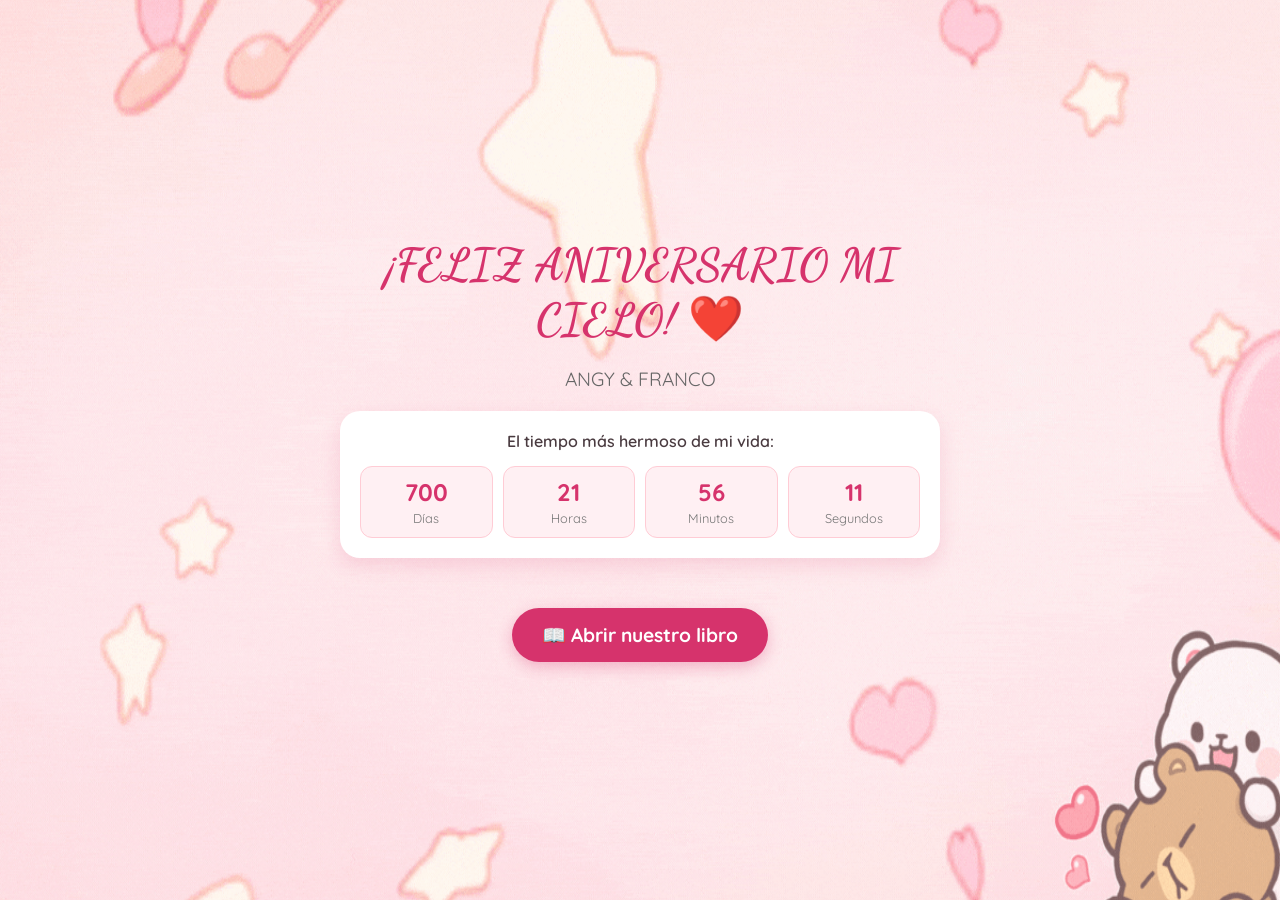
==== index.html @ 66c491a3 "Update index.html" ====
<!DOCTYPE html>
<html lang="es">
<head>
    <meta charset="UTF-8">
    <meta name="viewport" content="width=device-width, initial-scale=1.0">
    <title>Nuestro Aniversario - ANGY & FRANCO</title>
    <link rel="stylesheet" href="style.css">
    <!-- Tipografía romántica -->
    <link href="https://fonts.googleapis.com/css2?family=Dancing+Script:wght@700&family=Quicksand:wght@400;600&display=swap" rel="stylesheet">
    <style>
        body {
            font-family: 'Quicksand', sans-serif;
            background-image: url('fondo.jpg');
            background-size: 120% 120%;
            background-position: center;
            background-attachment: fixed;
            color: #4a3b40;
            margin: 0;
            padding: 0;
            text-align: center;
            animation: movimientoFondo 20s ease-in-out infinite alternate;
        }

        @keyframes movimientoFondo {
            0% { background-position: 0% 50%; }
            50% { background-position: 100% 50%; }
            100% { background-position: 0% 50%; }
        }
        .container {
            max-width: 600px;
            margin: 0 auto;
            padding: 20px;
        }
        h1, h2 {
            font-family: 'Dancing Script', cursive;
            color: #d6336c;
        }
        h1 { font-size: 2.8rem; margin-bottom: 5px; }
        h2 { font-size: 2.3rem; }
        
        /* Sección del Contador */
        .contador-box {
            background: white;
            border-radius: 20px;
            padding: 20px;
            box-shadow: 0 8px 20px rgba(214, 51, 108, 0.15);
            margin: 20px 0;
        }
        .grid-conteo {
            display: grid;
            grid-template-columns: repeat(4, 1fr);
            gap: 10px;
            margin-top: 15px;
        }
        .tiempo-unidad {
            background: #fff0f3;
            padding: 10px;
            border-radius: 12px;
            border: 1px solid #ffccd5;
        }
        .numero {
            font-size: 1.5rem;
            font-weight: bold;
            color: #d6336c;
            display: block;
        }
        .etiqueta { font-size: 0.8rem; color: #777; }

        /* Botón Mágico */
        .btn-abrir {
            background: #d6336c;
            color: white;
            border: none;
            padding: 15px 30px;
            font-size: 1.2rem;
            border-radius: 50px;
            cursor: pointer;
            box-shadow: 0 5px 15px rgba(214, 51, 108, 0.3);
            transition: 0.3s;
            margin: 30px 0;
            font-family: 'Quicksand', sans-serif;
            font-weight: bold;
        }
        .btn-abrir:hover {
            background: #c2255c;
            transform: scale(1.05);
        }

        /* El Libro de Recuerdos (Oculto al inicio) */
        #libro-recuerdos {
            display: none;
            margin-top: 20px;
            animation: fadeIn 1s ease-in-out forwards;
        }
        
        /* Páginas del Libro / Tarjetas */
        .pagina-libro {
            background: white;
            border-radius: 15px;
            padding: 25px;
            margin-bottom: 30px;
            box-shadow: 0 10px 25px rgba(0,0,0,0.05);
            border-left: 5px solid #d6336c;
            text-align: left;
            position: relative;
        }
        .carta-amor {
            font-size: 1.1rem;
            line-height: 1.6;
            white-space: pre-line;
        }

        /* Estilo Fotos Polaroid */
        .polaroid {
            background: white;
            padding: 15px 15px 25px 15px;
            box-shadow: 0 8px 16px rgba(0,0,0,0.15);
            transform: rotate(-2deg);
            max-width: 85%;
            margin: 20px auto;
            text-align: center;
            border: 1px solid #eee;
        }
        .polaroid:nth-child(even) {
            transform: rotate(3deg);
        }
        .polaroid img {
            width: 100%;
            height: auto;
            border-radius: 4px;
        }
        .polaroid-txt {
            font-family: 'Dancing Script', cursive;
            font-size: 1.5rem;
            margin-top: 15px;
            color: #4a3b40;
        }

        .decoracion-corazon {
            font-size: 1.5rem;
            position: absolute;
            right: 15px;
            top: 15px;
            opacity: 0.3;
        }

        @keyframes fadeIn {
            from { opacity: 0; transform: translateY(20px); }
            to { opacity: 1; transform: translateY(0); }
        }
    </style>
</head>
<body>

    <div class="container">
        <h1>¡FELIZ ANIVERSARIO MI CIELO! ❤️</h1>
        <p style="font-size: 1.2rem; color: #666;">ANGY & FRANCO</p>

        <!-- Bloque del Contador -->
        <div class="contador-box">
            <span style="font-weight: 600;">El tiempo más hermoso de mi vida:</span>
            <div class="grid-conteo">
                <div class="tiempo-unidad"><span class="numero" id="dias">00</span><span class="etiqueta">Días</span></div>
                <div class="tiempo-unidad"><span class="numero" id="horas">00</span><span class="etiqueta">Horas</span></div>
                <div class="tiempo-unidad"><span class="numero" id="minutos">00</span><span class="etiqueta">Minutos</span></div>
                <div class="tiempo-unidad"><span class="numero" id="segundos">00</span><span class="etiqueta">Segundos</span></div>
            </div>
        </div>

        <!-- Botón para interactuar -->
        <button class="btn-abrir" id="btnPrincipal" onclick="abrirElLibro()">📖 Abrir nuestro libro </button>

        <!-- SECCIÓN DEL LIBRO -->
        <div id="libro-recuerdos">
            
            <!-- HOJA 1: La Carta -->
            <div class="pagina-libro">
                <div class="decoracion-corazon">💖</div>
                <h2>Nuestra Historia... ✨</h2>
                <div class="carta-amor">
                    Mi Princesa, mi vida, mi todo... 💖
                    
                    Hoy cumplimos un año y seis meses juntos, y ver este contador correr me hace darme cuenta de que cada segundo y momento a tu lado y ha sido el regalo más hermoso de mi vida. Me acuerdo perfectamente del día que empezamos a salir, cuando fuimos a nuestra primera cita y me enamore por completo de tu mirada, de esos ojitos tan preciosos.
                    Desde ese instante, tu sonrisa se convirtió en mi lugar favorito en el mundo.
                    
                    Muchas gracias por ser mi apoyo, mi compañera en todo, por dejarme estar en tu vida, por tus abrazos tan calidos que me llenan de amor y por hacerme el hombre más feliz del mundo y de cualquier otro. Sé que a veces las cosas del día a día nos cansan, pero ver tu carita al final del día hace que todo valga la pena siendo mi motivo de todos los dias.
                    
                    Este contador es un detalle del tiempo físico, pero lo que nosotros hemos construido no se puede medir en números. Te amo con todo mi corazoncito, hoy, mañana y siempre.
                    ¡FELIZ ANIVERZARIO MI AMOR! 🌹✨
                </div>
            </div>

            <!-- HOJA 2: Galería Estilo Polaroid (16 Fotos y 1 Video al Final) -->
            <div class="pagina-libro">
                <div class="decoracion-corazon">📸</div>
                <h2>Momentos Favoritos... 💕</h2>
                <p style="text-align: center; color: #666;">Cada momento a tu lado es mi favorito</p>

                <div class="polaroid">
                    <img src="foto1.jpg" alt="Momento 1">
                    <div class="polaroid-txt">Momento especial 1 ✨</div>
                </div>

                <div class="polaroid">
                    <img src="foto2.jpg" alt="Momento 2">
                    <div class="polaroid-txt">Momento especial 2 ✨</div>
                </div>

                <div class="polaroid">
                    <img src="foto3.jpg" alt="Momento 3">
                    <div class="polaroid-txt">Momento especial 3 ✨</div>
                </div>

                <div class="polaroid">
                    <img src="foto4.jpg" alt="Momento 4">
                    <div class="polaroid-txt">Momento especial 4 ✨</div>
                </div>

                <div class="polaroid">
                    <img src="foto5.jpg" alt="Momento 5">
                    <div class="polaroid-txt">Momento especial 5 ✨</div>
                </div>

                <div class="polaroid">
                    <img src="foto6.jpg" alt="Momento 6">
                    <div class="polaroid-txt">Momento especial 6 ✨</div>
                </div>

                <div class="polaroid">
                    <img src="foto7.jpg" alt="Momento 7">
                    <div class="polaroid-txt">Momento especial 7 ✨</div>
                </div>

                <div class="polaroid">
                    <img src="foto8.jpg" alt="Momento 8">
                    <div class="polaroid-txt">Momento especial 8 ✨</div>
                </div>

                <div class="polaroid">
                    <img src="foto9.jpg" alt="Momento 9">
                    <div class="polaroid-txt">Momento especial 9 ✨</div>
                </div>

                <div class="polaroid">
                    <img src="foto10.jpg" alt="Momento 10">
                    <div class="polaroid-txt">Momento especial 10 ✨</div>
                </div>

                <div class="polaroid">
                    <img src="foto11.jpg" alt="Momento 11">
                    <div class="polaroid-txt">Momento especial 11 ✨</div>
                </div>

                <div class="polaroid">
                    <img src="foto12.jpg" alt="Momento 12">
                    <div class="polaroid-txt">Momento especial 12 ✨</div>
                </div>

                <div class="polaroid">
                    <img src="foto13.jpg" alt="Momento 13">
                    <div class="polaroid-txt">Momento especial 13 ✨</div>
                </div>

                <div class="polaroid">
                    <img src="foto14.jpg" alt="Momento 14">
                    <div class="polaroid-txt">Momento especial 14 ✨</div>
                </div>

                <div class="polaroid">
                    <img src="foto15.jpg" alt="Momento 15">
                    <div class="polaroid-txt">Momento especial 15 ✨</div>
                </div>

                <div class="polaroid">
                    <img src="foto16.jpg" alt="Momento 16">
                    <div class="polaroid-txt">Momento especial 16 ✨</div>
                </div>

                <!-- EL VIDEO POLAROID AL FINAL -->
                <div class="polaroid">
                    <video src="./video1.mp4" autoplay loop muted playsinline style="width: 100%; height: auto; display: block; border-radius: 4px;"></video>
                    <div class="polaroid-txt">Nuestra historia continúa... 👩‍❤️‍👨❤️</div>
                </div>
            </div>

            <!-- HOJA 3: Mensaje Final -->
            <div class="pagina-libro" style="text-align: center;">
                <div class="decoracion-corazon">💝</div>
                <h2>¡Por muchos meses más! ✨</h2>
                <p style="font-size: 1.1rem;">Este libro apenas se está escribiendo... y quiero que tenga miles de páginas más contigo. ¿Seguimos sumando momentos juntos? 🥰</p>
                <p style="font-size: 2rem;">💍✨🐾</p>
            </div>

        </div>
    </div>

    <!-- Script del funcionamiento -->
    <script>
        function abrirElLibro() {
            var libro = document.getElementById("libro-recuerdos");
            var boton = document.getElementById("btnPrincipal");
            
            if (libro.style.display === "block") {
                libro.style.display = "none";
                boton.innerHTML = "📖 Abrir nuestro libro de recuerdos";
            } else {
                libro.style.display = "block";
                boton.innerHTML = "📕 Cerrar libro de recuerdos";
                setTimeout(() => {
                    libro.scrollIntoView({ behavior: 'smooth' });
                }, 100);
            }
        }

        // --- CONTADOR EN TIEMPO REAL ---
        // Fecha de inicio: 4 de enero de 2025
        const fechaInicio = new Date('January 4, 2025 00:00:00').getTime();

        function actualizarContador() {
            const ahora = new Date().getTime();
            const diferencia = ahora - fechaInicio;

            const dias = Math.floor(diferencia / (1000 * 60 * 60 * 24));
            const horas = Math.floor((diferencia % (1000 * 60 * 60 * 24)) / (1000 * 60 * 60));
            const minutos = Math.floor((diferencia % (1000 * 60 * 60)) / (1000 * 60));
            const segundos = Math.floor((diferencia % (1000 * 60)) / 1000);

            document.getElementById("dias").innerText = dias < 10 ? "0" + dias : dias;
            document.getElementById("horas").innerText = horas < 10 ? "0" + horas : horas;
            document.getElementById("minutos").innerText = minutes = minutos < 10 ? "0" + minutos : minutos;
            document.getElementById("segundos").innerText = segundos < 10 ? "0" + segundos : segundos;
        }

        setInterval(actualizarContador, 1000);
        actualizarContador();
    </script>
</body>
</html>
---- style.css ----
/* Configuración para celulares */
body {
    margin: 0;
    padding: 0;
    background: linear-gradient(135deg, #ffe5ec 0%, #ffb3c6 100%);
    font-family: -apple-system, BlinkMacSystemFont, "Segoe UI", Roboto, Helvetica, Arial, sans-serif;
    color: #4a4a4a;
    display: flex;
    justify-content: center;
    align-items: center;
    min-height: 100vh;
    text-align: center;
}

.contenedor {
    background: rgba(255, 255, 255, 0.9);
    padding: 30px 20px;
    border-radius: 20px;
    box-shadow: 0 10px 25px rgba(0, 0, 0, 0.1);
    width: 85%;
    max-width: 350px;
}

h1 {
    color: #ff477e;
    margin-bottom: 5px;
    font-size: 2rem;
}

.subtitulo {
    font-style: italic;
    color: #ff7096;
    margin-top: 0;
}

.foto-perfil {
    width: 150px;
    height: 150px;
    border-radius: 50%;
    border: 4px solid #ff85a1;
    object-fit: cover;
    margin: 15px 0;
}

.tarjeta-contador {
    background: #fff0f3;
    padding: 15px;
    border-radius: 15px;
    margin: 20px 0;
    border: 1px solid #ffb3c6;
}

#contador {
    font-size: 1.1rem;
    font-weight: bold;
    color: #ff477e;
    line-height: 1.5;
}

.dedicatoria {
    font-size: 1rem;
    line-height: 1.4;
    color: #5c5c5c;
}

#boton-sorpresa {
    background-color: #ff477e;
    color: white;
    border: none;
    padding: 12px 25px;
    font-size: 1rem;
    border-radius: 25px;
    cursor: pointer;
    box-shadow: 0 5px 15px rgba(255, 71, 126, 0.4);
    transition: transform 0.2s;
}

#boton-sorpresa:active {
    transform: scale(0.95);
}

.oculto {
    display: none;
    margin-top: 20px;
    font-weight: bold;
    color: #ff1493;
    animation: aparecer 0.5s ease-in forwards;
}

@keyframes aparecer {
    from { opacity: 0; transform: translateY(10px); }
    to { opacity: 1; transform: translateY(0); }
}
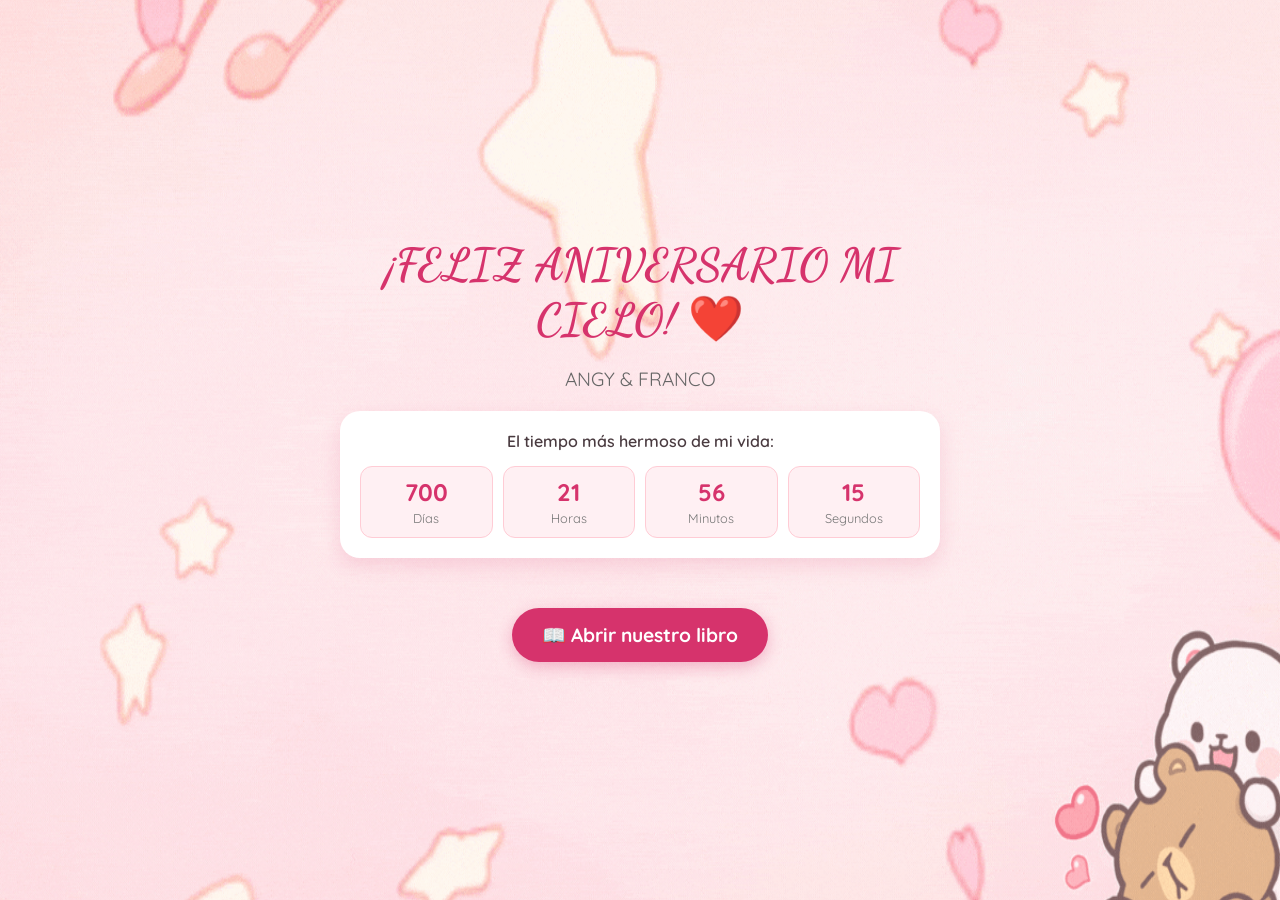
==== commit 6f10b8b7: "Update index.html" ====
--- a/index.html
+++ b/index.html
@@ -198,91 +198,100 @@
 
                 <div class="polaroid">
                     <img src="foto1.jpg" alt="Momento 1">
-                    <div class="polaroid-txt">Momento especial 1 ✨</div>
+                    <div class="polaroid-txt">Frase de la foto 1... ✨</div>
                 </div>
 
                 <div class="polaroid">
                     <img src="foto2.jpg" alt="Momento 2">
-                    <div class="polaroid-txt">Momento especial 2 ✨</div>
+                    <div class="polaroid-txt">Frase de la foto 2... ✨</div>
                 </div>
 
                 <div class="polaroid">
                     <img src="foto3.jpg" alt="Momento 3">
-                    <div class="polaroid-txt">Momento especial 3 ✨</div>
+                    <div class="polaroid-txt">Frase de la foto 3... ✨</div>
                 </div>
 
                 <div class="polaroid">
                     <img src="foto4.jpg" alt="Momento 4">
-                    <div class="polaroid-txt">Momento especial 4 ✨</div>
+                    <div class="polaroid-txt">Frase de la foto 4... ✨</div>
                 </div>
 
                 <div class="polaroid">
                     <img src="foto5.jpg" alt="Momento 5">
-                    <div class="polaroid-txt">Momento especial 5 ✨</div>
+                    <div class="polaroid-txt">Frase de la foto 5... ✨</div>
                 </div>
 
                 <div class="polaroid">
                     <img src="foto6.jpg" alt="Momento 6">
-                    <div class="polaroid-txt">Momento especial 6 ✨</div>
+                    <div class="polaroid-txt">Frase de la foto 6... ✨</div>
                 </div>
 
                 <div class="polaroid">
                     <img src="foto7.jpg" alt="Momento 7">
-                    <div class="polaroid-txt">Momento especial 7 ✨</div>
+                    <div class="polaroid-txt">Frase de la foto 7... ✨</div>
                 </div>
 
                 <div class="polaroid">
                     <img src="foto8.jpg" alt="Momento 8">
-                    <div class="polaroid-txt">Momento especial 8 ✨</div>
+                    <div class="polaroid-txt">Frase de la foto 8... ✨</div>
                 </div>
 
                 <div class="polaroid">
                     <img src="foto9.jpg" alt="Momento 9">
-                    <div class="polaroid-txt">Momento especial 9 ✨</div>
+                    <div class="polaroid-txt">Frase de la foto 9... ✨</div>
                 </div>
 
                 <div class="polaroid">
                     <img src="foto10.jpg" alt="Momento 10">
-                    <div class="polaroid-txt">Momento especial 10 ✨</div>
+                    <div class="polaroid-txt">Frase de la foto 10... ✨</div>
                 </div>
 
                 <div class="polaroid">
                     <img src="foto11.jpg" alt="Momento 11">
-                    <div class="polaroid-txt">Momento especial 11 ✨</div>
+                    <div class="polaroid-txt">Frase de la foto 11... ✨</div>
                 </div>
 
                 <div class="polaroid">
                     <img src="foto12.jpg" alt="Momento 12">
-                    <div class="polaroid-txt">Momento especial 12 ✨</div>
+                    <div class="polaroid-txt">Frase de la foto 12... ✨</div>
                 </div>
 
                 <div class="polaroid">
                     <img src="foto13.jpg" alt="Momento 13">
-                    <div class="polaroid-txt">Momento especial 13 ✨</div>
+                    <div class="polaroid-txt">Frase de la foto 13... ✨</div>
                 </div>
 
                 <div class="polaroid">
                     <img src="foto14.jpg" alt="Momento 14">
-                    <div class="polaroid-txt">Momento especial 14 ✨</div>
+                    <div class="polaroid-txt">Frase de la foto 14... ✨</div>
                 </div>
 
                 <div class="polaroid">
                     <img src="foto15.jpg" alt="Momento 15">
-                    <div class="polaroid-txt">Momento especial 15 ✨</div>
+                    <div class="polaroid-txt">Frase de la foto 15... ✨</div>
                 </div>
 
                 <div class="polaroid">
                     <img src="foto16.jpg" alt="Momento 16">
-                    <div class="polaroid-txt">Momento especial 16 ✨</div>
-                </div>
-
-                <!-- EL VIDEO POLAROID AL FINAL -->
+                    <div class="polaroid-txt">Frase de la foto 16... ✨</div>
+                </div>
+
                 <div class="polaroid">
                     <video src="./video1.mp4" autoplay loop muted playsinline style="width: 100%; height: auto; display: block; border-radius: 4px;"></video>
                     <div class="polaroid-txt">Nuestra historia continúa... 👩‍❤️‍👨❤️</div>
                 </div>
             </div>
 
+            <div class="pagina-libro">
+                <div class="decoracion-corazon">💝</div>
+                <h2>Para terminar, mi reina... 👑</h2>
+                <div style="text-align: justify; line-height: 1.6; color: #4a3b40; padding: 10px;">
+                    <p>Aquí vas a escribir todo tu gran mensaje de conclusión, Dante. Puedes expresarle lo feliz que te hace cumplir este año y medio a su lado, todo lo que agradeces tenerla en tu vida y tus promesas para el futuro juntos.</p>
+                    <p>Tómate tu tiempo para redactar algo bien lindo que salga directo de tu corazón.</p>
+                    <p style="text-align: center; margin-top: 30px; font-weight: bold; font-size: 1.2em;">¡Felices 1 año y 6 meses! Te amo hoy y siempre. ❤️</p>
+                </div>
+            </div>
+            
             <!-- HOJA 3: Mensaje Final -->
             <div class="pagina-libro" style="text-align: center;">
                 <div class="decoracion-corazon">💝</div>
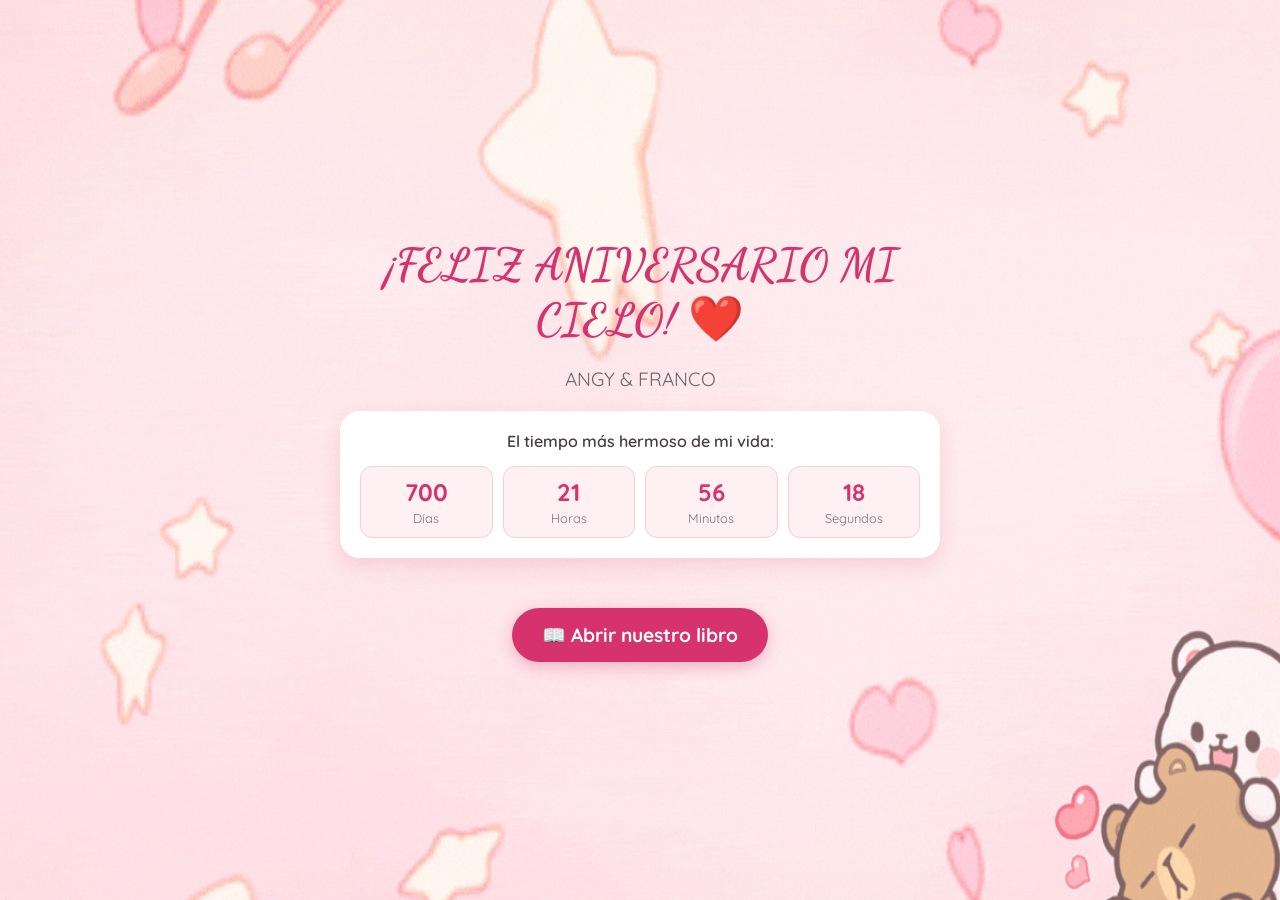
==== commit 33d42aad: "Update index.html" ====
--- a/index.html
+++ b/index.html
@@ -194,71 +194,86 @@
             <div class="pagina-libro">
                 <div class="decoracion-corazon">📸</div>
                 <h2>Momentos Favoritos... 💕</h2>
-                <p style="text-align: center; color: #666;">Cada momento a tu lado es mi favorito</p>
+                <p style="text-align: center; color: #666;"> Cada momento a tu lado es mi Favorito</p>
 
                 <div class="polaroid">
                     <img src="foto1.jpg" alt="Momento 1">
-                    <div class="polaroid-txt">Frase de la foto 1... ✨</div>
+                    <div class="polaroid-txt"> Primeras Flores, Primera Cita y MI ULTIMO AMOR ✨
+                    07/12/2024</div>
                 </div>
 
                 <div class="polaroid">
                     <img src="foto2.jpg" alt="Momento 2">
-                    <div class="polaroid-txt">Frase de la foto 2... ✨</div>
+                    <div class="polaroid-txt"> Pensaba que la primera cita había sido casualidad,
+                        ahora pienso aprovecharla para seguir escribiendo NUESTRA HISTORIA ✨
+                    15/12/2024</div>
                 </div>
 
                 <div class="polaroid">
                     <img src="foto3.jpg" alt="Momento 3">
-                    <div class="polaroid-txt">Frase de la foto 3... ✨</div>
+                    <div class="polaroid-txt"> El Incicio de una Relacion, una Pareja y una Historia y El Hombre MAS FELIZ!! ✨
+                    04/01/2025 </div>
                 </div>
 
                 <div class="polaroid">
                     <img src="foto4.jpg" alt="Momento 4">
-                    <div class="polaroid-txt">Frase de la foto 4... ✨</div>
+                    <div class="polaroid-txt"> El Cumpleaños de mi Princesa Hermosa... Como olvidarlo, Te Veias PRECIOSA!! ✨
+                    27/01/2025</div>
                 </div>
 
                 <div class="polaroid">
                     <img src="foto5.jpg" alt="Momento 5">
-                    <div class="polaroid-txt">Frase de la foto 5... ✨</div>
+                    <div class="polaroid-txt"> Mi Brother, Mi Novia y Yo (El Trio Mounstroso)✨
+                    18/03/2025</div>
                 </div>
 
                 <div class="polaroid">
                     <img src="foto6.jpg" alt="Momento 6">
-                    <div class="polaroid-txt">Frase de la foto 6... ✨</div>
+                    <div class="polaroid-txt"> Amor, Sorpresas, lagrimas, Risas... Algunos tragos. Primer San Valentin Juntos✨
+                    14/02/2025</div>
                 </div>
 
                 <div class="polaroid">
                     <img src="foto7.jpg" alt="Momento 7">
-                    <div class="polaroid-txt">Frase de la foto 7... ✨</div>
+                    <div class="polaroid-txt"> Tu y Yo, en un mundo tan pequeño para Nuestro Amor
+                        que Crece con Cada Historia que Creamos ✨
+                    01/02/2025 </div>
                 </div>
 
                 <div class="polaroid">
                     <img src="foto8.jpg" alt="Momento 8">
-                    <div class="polaroid-txt">Frase de la foto 8... ✨</div>
+                    <div class="polaroid-txt"> Nuestra Primera Salida Fuera de Nuestro Querido Saltiyork a "San Antonio" ✨
+                    23/02/2025 </div>
                 </div>
 
                 <div class="polaroid">
                     <img src="foto9.jpg" alt="Momento 9">
-                    <div class="polaroid-txt">Frase de la foto 9... ✨</div>
+                    <div class="polaroid-txt"> Terminando el Dia con la Preciosa Niña de Mi Vida ✨
+                    (despues de una pelicula chafa)
+                    23/08/2025 </div>
                 </div>
 
                 <div class="polaroid">
                     <img src="foto10.jpg" alt="Momento 10">
-                    <div class="polaroid-txt">Frase de la foto 10... ✨</div>
+                    <div class="polaroid-txt"> Opacando a los Recien Casados con Nustra pose y Flow ✨
+                    25/07/2025</div>
                 </div>
 
                 <div class="polaroid">
                     <img src="foto11.jpg" alt="Momento 11">
-                    <div class="polaroid-txt">Frase de la foto 11... ✨</div>
+                    <div class="polaroid-txt"> Como Amo a Este Chukisiyo y sus ocurrencias ✨</div>
                 </div>
 
                 <div class="polaroid">
                     <img src="foto12.jpg" alt="Momento 12">
-                    <div class="polaroid-txt">Frase de la foto 12... ✨</div>
+                    <div class="polaroid-txt"> Orgulloso de Estar a lado de la Niña mas Inteligente y Preciosa ✨
+                    TE AMOOO MI COSA #1!! 16/06/2025 </div>
                 </div>
 
                 <div class="polaroid">
                     <img src="foto13.jpg" alt="Momento 13">
-                    <div class="polaroid-txt">Frase de la foto 13... ✨</div>
+                    <div class="polaroid-txt"> 9 hr Sentado para Estrechar la Mano de Gente que nunca Conoci 
+                        y lo Unico que Valiera la Pena Esque Estuvieras Ahi Mi Cielo 17/07/2025✨</div>
                 </div>
 
                 <div class="polaroid">
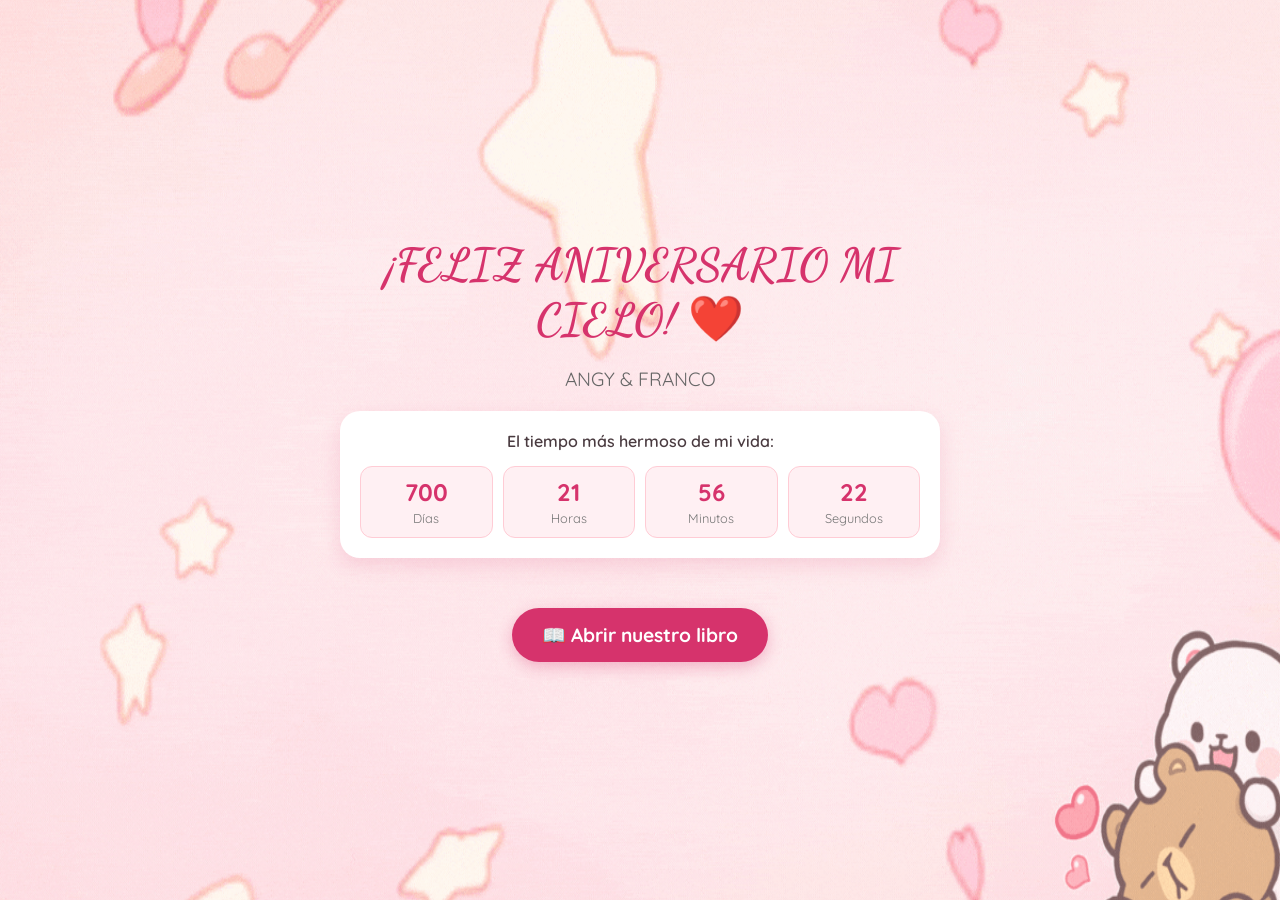
==== commit a3fa752f: "Update index.html" ====
--- a/index.html
+++ b/index.html
@@ -278,43 +278,60 @@
 
                 <div class="polaroid">
                     <img src="foto14.jpg" alt="Momento 14">
-                    <div class="polaroid-txt">Frase de la foto 14... ✨</div>
+                    <div class="polaroid-txt"> Mi Otro Brother y YO, Nos Vemos Muy Rusticos, Muchas Felicidades Bro ✨
+                    17/08/2025 </div>
                 </div>
 
                 <div class="polaroid">
                     <img src="foto15.jpg" alt="Momento 15">
-                    <div class="polaroid-txt">Frase de la foto 15... ✨</div>
+                    <div class="polaroid-txt"> Haciendo Fila Emocionados para un Juego que Nos Sacudio las Ideas. Que se repita ✨
+                    20/07/2025</div>
                 </div>
 
                 <div class="polaroid">
                     <img src="foto16.jpg" alt="Momento 16">
-                    <div class="polaroid-txt">Frase de la foto 16... ✨</div>
+                    <div class="polaroid-txt"> Solo tu y yo, de bajo de la luz de la Luna, Contando una Historia de Amor ✨
+                    Nos Veiamos con Toda la Intencion de Opacar a la Quinseañera, Te ves Bellicima Mi Reina 
+                    18/07/2025 </div>
                 </div>
 
                 <div class="polaroid">
                     <video src="./video1.mp4" autoplay loop muted playsinline style="width: 100%; height: auto; display: block; border-radius: 4px;"></video>
-                    <div class="polaroid-txt">Nuestra historia continúa... 👩‍❤️‍👨❤️</div>
+                    <div class="polaroid-txt"> FELIZ POR SEGUIR A TU LADO MI AMOR!! 👩‍❤️‍👨❤️</div>
                 </div>
             </div>
 
             <div class="pagina-libro">
                 <div class="decoracion-corazon">💝</div>
-                <h2>Para terminar, mi reina... 👑</h2>
+                <h2>Para Terminar, Mi Reina... 👑</h2>
                 <div style="text-align: justify; line-height: 1.6; color: #4a3b40; padding: 10px;">
-                    <p>Aquí vas a escribir todo tu gran mensaje de conclusión, Dante. Puedes expresarle lo feliz que te hace cumplir este año y medio a su lado, todo lo que agradeces tenerla en tu vida y tus promesas para el futuro juntos.</p>
-                    <p>Tómate tu tiempo para redactar algo bien lindo que salga directo de tu corazón.</p>
-                    <p style="text-align: center; margin-top: 30px; font-weight: bold; font-size: 1.2em;">¡Felices 1 año y 6 meses! Te amo hoy y siempre. ❤️</p>
+                    <p> Hoy no quiero empezar diciéndote solo lo rápido que pasa el tiempo, sino lo bonito y lo hermoso que ha sido ver cómo transformaste mi mundo desde que entraste en él mi amor. Dicen que dieciocho meses son solo un fragmento de tiempo, (me lo acabo de inventar) ☝️🤓 jajaja. Pero para mí, este año y medio a tu lado ha sido una vida entera de felicidad, de aprendizaje y de un amor tan enorme que a veces ni siquiera me cabe en el pecho, literalmente 🤡❤️
+
+Quiero que leas esto sabiendo mi vida que tú te has convertido en mi refugio, en ese lugar en el mundo donde puedo ser completamente yo, ya sea mi lado nerd sabeltodo que dice cualquier dato curioso ☝️🤓, solo un niño esperando un abrazo porque esta cansado, un guardián que esta al pendiente de ti las 28 horas del día y 10 días de la semana, solo tu eres la persona con la cual puedo ser yo sin importar que, porque sé que en tus brazos siempre encuentro paz y seguridad de sentime libre ❤️‍🩹 Me encanta tanto ver cómo nos hemos ido uniendo, cómo tu hermosa sonrisa y cada carcajada se volvio mi sonido favorito y el cómo tu felicidad se convirtió en mi mayor prioridad y enserió amor, me has enseñado a ver la vida con otros ojos, con más luces y colores, con más motivos y esperanzas porque estas tu mi cielo 🌹
+
+Muchas gachas por cada día de este año y medio, gracias por los momentos de silencio donde una mirada tuya 🙄 me lo dice todo, por los días en que el estrés y lo cansado del dia, estudiando, trabajando, etc... nos pesan, pero basta con poder abrazarte verte a tus ojitos tan preciosos que amo demasiado 💖 Eres una mujer increíble y mi hermosa, elegante, inteligente, encantadora, amable, considerada, fuerte, valiente, creativa, brillante, gentil, humilde, generosa, apasionada, sabia, divertida, leal, confiable, elegante, radiante, tranquila, segura, cálida, compasiva, ingeniosa, aventurera, respetuosa, sincera, magnética, audaz, articulada, empática, inspiradora, honesta, paciente, poderosa, atenta, edificante, con clase, amigable, confiable, ambiciosa... déjame agarro aire mi amor 😚 seguimos... intuitiva, talentosa, solidaria, con los pies en la tierra, decidida, carismática, extraordinaria, digna de confianza, noble, digna, perceptiva, innovadora, refinada, considerada, equilibrada, de mente abierta, compuesta, imaginativa, atenta, optimista, virtuosa, de corazón noble, elocuente, ingeniosa, profunda, filosófica, intrépida, cariñosa, expresiva, emocionalmente inteligente, ingeniosa, encantadora, fascinante, aguda, desinteresada, motivada, asertiva, auténtica, vibrante, juguetona, observadora, hábil, de espíritu generoso, práctica, reconfortante, valiente, Sabia de corazón, entusiasta, confiable, discreta, duradera, educada, serena, madura, de buen gusto 😍, alegre, comprensiva, genuina, brillante de mente, alentadora, equilibrada, magnética, dinámica, radiante, de espíritu radiante, conmovedora, de corazón radiante, perspicaz, de alma creativa, con mentalidad justa, de corazón confiable, tierna, de mente edificante, perseverante, angelical, con los pies en la tierra, de corazón dorado, de espíritu gentil, inteligente, de corazón valiente, cortés, armoniosa, de mente leal, de alma hermosa, tranquila, de corazón sincero, de mente respetuosa, de voz reconfortante, de mente segura, emocionalmente fuerte, de alma respetuosa, de corazón imaginativo, protectora, de mente noble, de alma segura, de ojos sabios, cariñosa, de ojos expresivos, con un  corazoncito brillante que me enamoran a niveles que arrevazan el número pi (π) Qué privilegio tan grande tengo de caminar a tu lado y de ver de cerca lo maravillosa que eres y de ser yo quien tenga la fortuna de amarte como crazy kid  😵‍💫
+
+Este aniversario de año y medio no es solo una fecha en el calendario mamor, es el testimonio de lo que somos 💞 A lo largo de estos dieciocho meses hemos construido un amor real y elegirte cada mañana ha sido la decisión más hermosa de mi vida, porque en ti encontré no solo a mi mejor amiga, a mi confidente, mk compañera, mi cómplice, mi dúo, mi loba, mi bailarina capuñina jajajaja meno ya me pase. Pero sobre todo a la persona con la que quiero compartir absolutamente todo lo que soy porque eres tu, eres mi novia 💗
+
+Quiero que me emociona el mirar hacia adelante y saber que este año y medio es apenas el hermoso prólogo de un libro larguísimo que nos falta por escribir y estoy más que listo para seguir creciendo a tu lado, para celebrar cada uno de tus triunfos, para recordarte lo valiosa que eres cuando lo olvides y para sostener tu mano en cada paso de este camino que nos falta por recorrer. No importa cuántos retos vengan, cuántas responsabilidades o cuán ocupados estemos porque mi corazón siempre va a tener tu nombre y apellido grabado y mis brazos siempre van a ser tu hogar listos para resivirte con un abrazo de OSO!! 🐻 mi niña preciosa 💖 
+
+Gracias por regalarme tu tiempo, tu confianza y tu amor tan puro y sincero. Gracias por ser mi presente, mi recordatorio diario de lo bonito que es vivir y la razón de mis sonrisas por la motivación de cada día de ser mejor, eres, y por siempre serás, mi persona favorita en todo y todos los universos, mi meta y mi destino al que quiero llegar junto a ti 💕
+
+TE AMOO DEMASIADO!! con una profundidad que las palabras no llegan a describir lo que sinto por ti mi amor 🌻
+
+ FELIZ AÑO Y MEDIO MI PANQUECITO!! Eres todo lo que siempre soñé y ahora eres mi realidad más preciosa  🌹❤️"  </p>
+                    <p style="text-align: center; margin-top: 30px; font-weight: bold; font-size: 1.2em;">¡Felices 1 año y 6 meses! TE AMO HOY Y SIEMPRE. ❤️</p>
                 </div>
             </div>
             
             <!-- HOJA 3: Mensaje Final -->
             <div class="pagina-libro" style="text-align: center;">
                 <div class="decoracion-corazon">💝</div>
-                <h2>¡Por muchos meses más! ✨</h2>
-                <p style="font-size: 1.1rem;">Este libro apenas se está escribiendo... y quiero que tenga miles de páginas más contigo. ¿Seguimos sumando momentos juntos? 🥰</p>
+                <h2>¡POR MUCHISIMOS MESES MAS! ✨</h2>
+                <p style="font-size: 1.1rem;">Este libro apenas se está escribiendo... y quiero que tenga miles de páginas más contigo. Estas lista para una nueva aventura? 🥰</p>
                 <p style="font-size: 2rem;">💍✨🐾</p>
             </div>
-
+            
         </div>
     </div>
 
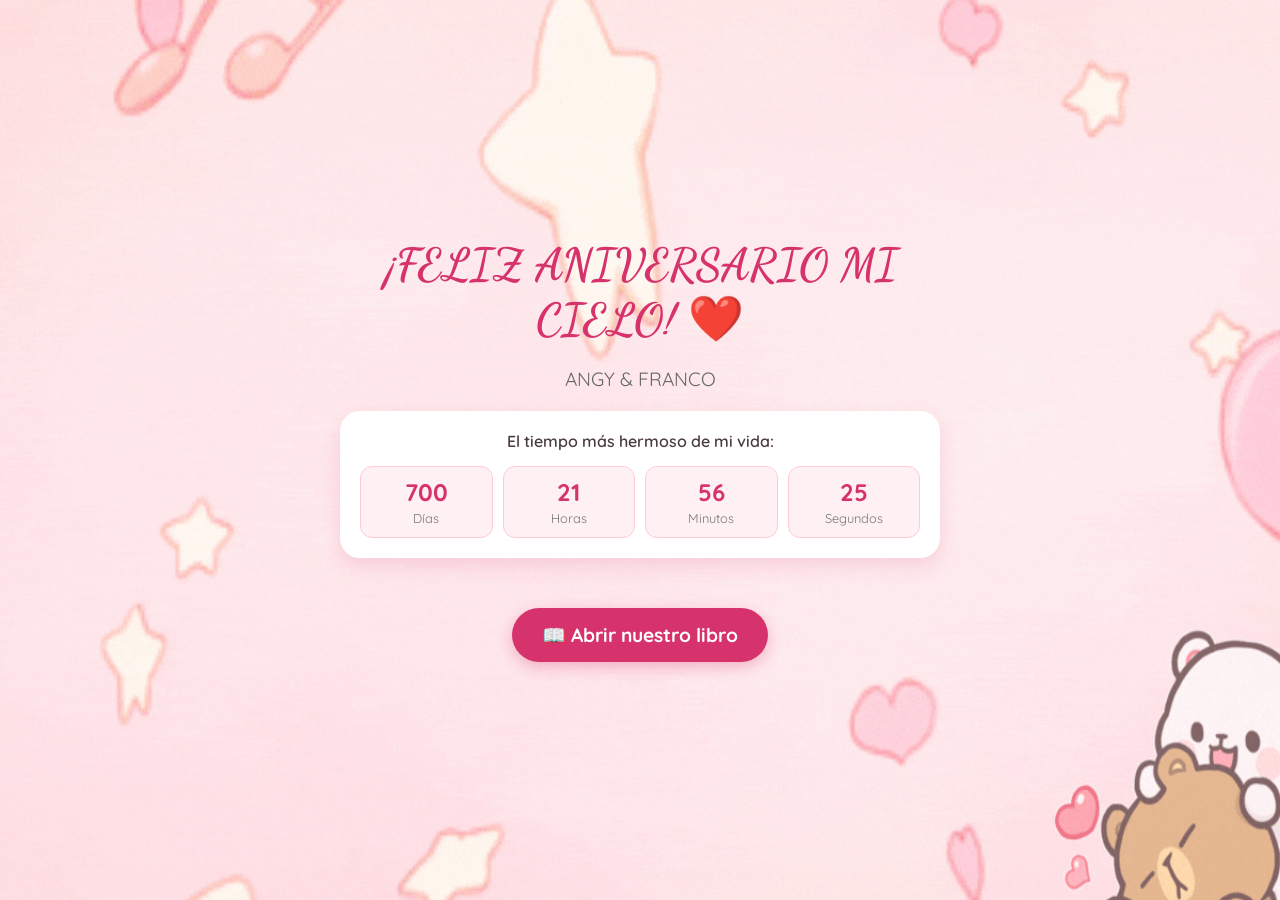
==== commit 656c32f3: "Update index.html" ====
--- a/index.html
+++ b/index.html
@@ -311,9 +311,9 @@
 
 Muchas gachas por cada día de este año y medio, gracias por los momentos de silencio donde una mirada tuya 🙄 me lo dice todo, por los días en que el estrés y lo cansado del dia, estudiando, trabajando, etc... nos pesan, pero basta con poder abrazarte verte a tus ojitos tan preciosos que amo demasiado 💖 Eres una mujer increíble y mi hermosa, elegante, inteligente, encantadora, amable, considerada, fuerte, valiente, creativa, brillante, gentil, humilde, generosa, apasionada, sabia, divertida, leal, confiable, elegante, radiante, tranquila, segura, cálida, compasiva, ingeniosa, aventurera, respetuosa, sincera, magnética, audaz, articulada, empática, inspiradora, honesta, paciente, poderosa, atenta, edificante, con clase, amigable, confiable, ambiciosa... déjame agarro aire mi amor 😚 seguimos... intuitiva, talentosa, solidaria, con los pies en la tierra, decidida, carismática, extraordinaria, digna de confianza, noble, digna, perceptiva, innovadora, refinada, considerada, equilibrada, de mente abierta, compuesta, imaginativa, atenta, optimista, virtuosa, de corazón noble, elocuente, ingeniosa, profunda, filosófica, intrépida, cariñosa, expresiva, emocionalmente inteligente, ingeniosa, encantadora, fascinante, aguda, desinteresada, motivada, asertiva, auténtica, vibrante, juguetona, observadora, hábil, de espíritu generoso, práctica, reconfortante, valiente, Sabia de corazón, entusiasta, confiable, discreta, duradera, educada, serena, madura, de buen gusto 😍, alegre, comprensiva, genuina, brillante de mente, alentadora, equilibrada, magnética, dinámica, radiante, de espíritu radiante, conmovedora, de corazón radiante, perspicaz, de alma creativa, con mentalidad justa, de corazón confiable, tierna, de mente edificante, perseverante, angelical, con los pies en la tierra, de corazón dorado, de espíritu gentil, inteligente, de corazón valiente, cortés, armoniosa, de mente leal, de alma hermosa, tranquila, de corazón sincero, de mente respetuosa, de voz reconfortante, de mente segura, emocionalmente fuerte, de alma respetuosa, de corazón imaginativo, protectora, de mente noble, de alma segura, de ojos sabios, cariñosa, de ojos expresivos, con un  corazoncito brillante que me enamoran a niveles que arrevazan el número pi (π) Qué privilegio tan grande tengo de caminar a tu lado y de ver de cerca lo maravillosa que eres y de ser yo quien tenga la fortuna de amarte como crazy kid  😵‍💫
 
-Este aniversario de año y medio no es solo una fecha en el calendario mamor, es el testimonio de lo que somos 💞 A lo largo de estos dieciocho meses hemos construido un amor real y elegirte cada mañana ha sido la decisión más hermosa de mi vida, porque en ti encontré no solo a mi mejor amiga, a mi confidente, mk compañera, mi cómplice, mi dúo, mi loba, mi bailarina capuñina jajajaja meno ya me pase. Pero sobre todo a la persona con la que quiero compartir absolutamente todo lo que soy porque eres tu, eres mi novia 💗
-
-Quiero que me emociona el mirar hacia adelante y saber que este año y medio es apenas el hermoso prólogo de un libro larguísimo que nos falta por escribir y estoy más que listo para seguir creciendo a tu lado, para celebrar cada uno de tus triunfos, para recordarte lo valiosa que eres cuando lo olvides y para sostener tu mano en cada paso de este camino que nos falta por recorrer. No importa cuántos retos vengan, cuántas responsabilidades o cuán ocupados estemos porque mi corazón siempre va a tener tu nombre y apellido grabado y mis brazos siempre van a ser tu hogar listos para resivirte con un abrazo de OSO!! 🐻 mi niña preciosa 💖 
+Este aniversario de año y medio no es solo una fecha en el calendario mamor, es el testimonio de lo que somos 💞 A lo largo de estos dieciocho meses hemos construido un amor real y elegirte cada mañana ha sido la decisión más hermosa de mi vida, porque en ti encontré no solo a mi mejor amiga, a mi confidente, mi compañera, mi cómplice, mi dúo, mi loba, mi bailarina capuñina jajajaja meno ya me pase. Pero sobre todo a la persona con la que quiero compartir absolutamente todo lo que soy porque eres tu, eres mi novia 💗
+
+Quiero que sepas mi amor me emociona el mirar hacia adelante y saber que este año y medio es apenas el hermoso prólogo de un libro larguísimo que nos falta por escribir y estoy más que listo para seguir creciendo a tu lado, para celebrar cada uno de tus triunfos, para recordarte lo valiosa que eres cuando lo olvides y para sostener tu mano en cada paso de este camino que nos falta por recorrer. No importa cuántos retos vengan, cuántas responsabilidades o cuán ocupados estemos porque mi corazón siempre va a tener tu nombre y apellido grabado y mis brazos siempre van a ser tu hogar listos para resivirte con un abrazo de OSO!! 🐻 mi niña preciosa 💖 
 
 Gracias por regalarme tu tiempo, tu confianza y tu amor tan puro y sincero. Gracias por ser mi presente, mi recordatorio diario de lo bonito que es vivir y la razón de mis sonrisas por la motivación de cada día de ser mejor, eres, y por siempre serás, mi persona favorita en todo y todos los universos, mi meta y mi destino al que quiero llegar junto a ti 💕
 
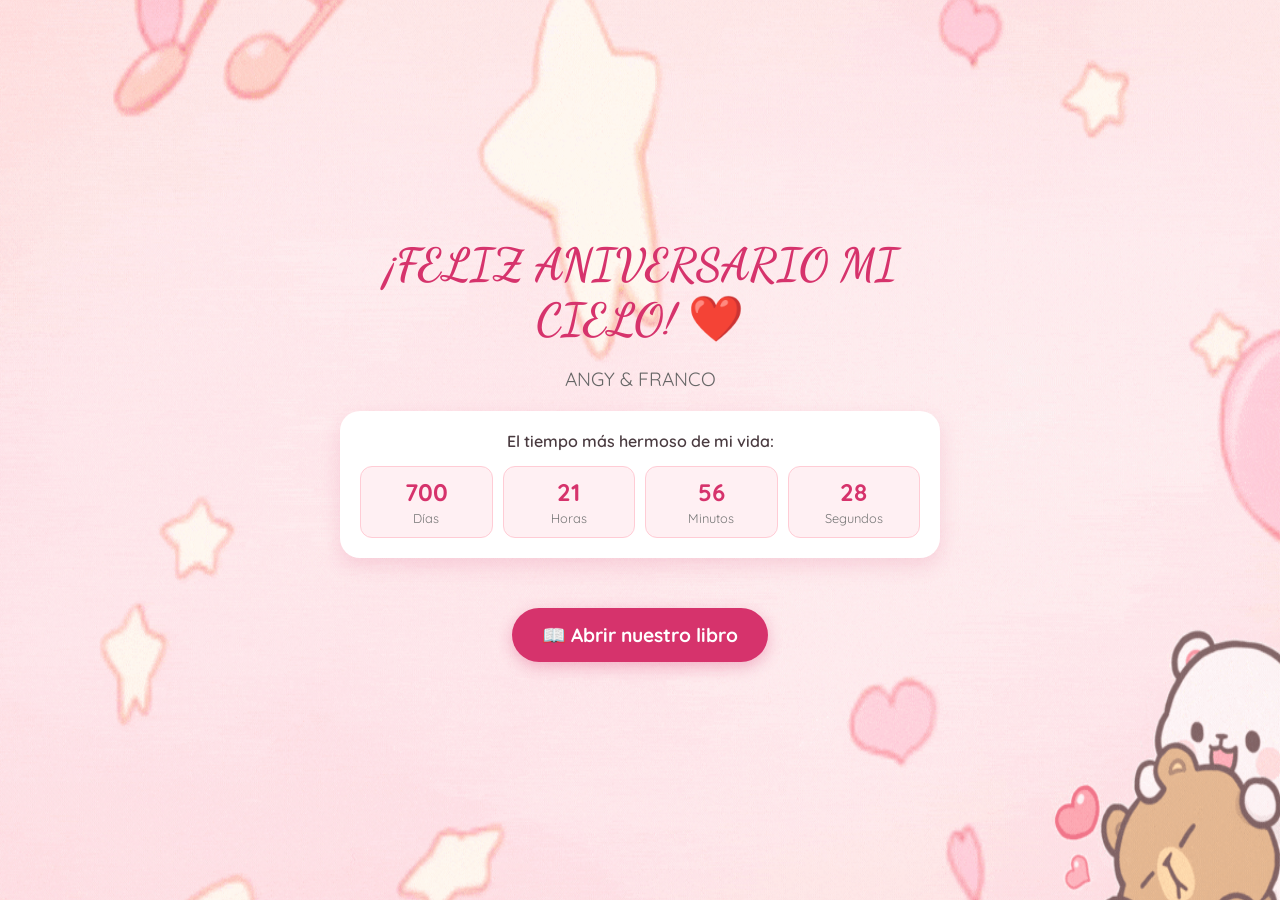
==== commit 482c48b6: "Update index.html" ====
--- a/index.html
+++ b/index.html
@@ -329,7 +329,7 @@
                 <div class="decoracion-corazon">💝</div>
                 <h2>¡POR MUCHISIMOS MESES MAS! ✨</h2>
                 <p style="font-size: 1.1rem;">Este libro apenas se está escribiendo... y quiero que tenga miles de páginas más contigo. Estas lista para una nueva aventura? 🥰</p>
-                <p style="font-size: 2rem;">💍✨🐾</p>
+                <p style="font-size: 2rem;">💍✨❤️</p>
             </div>
             
         </div>
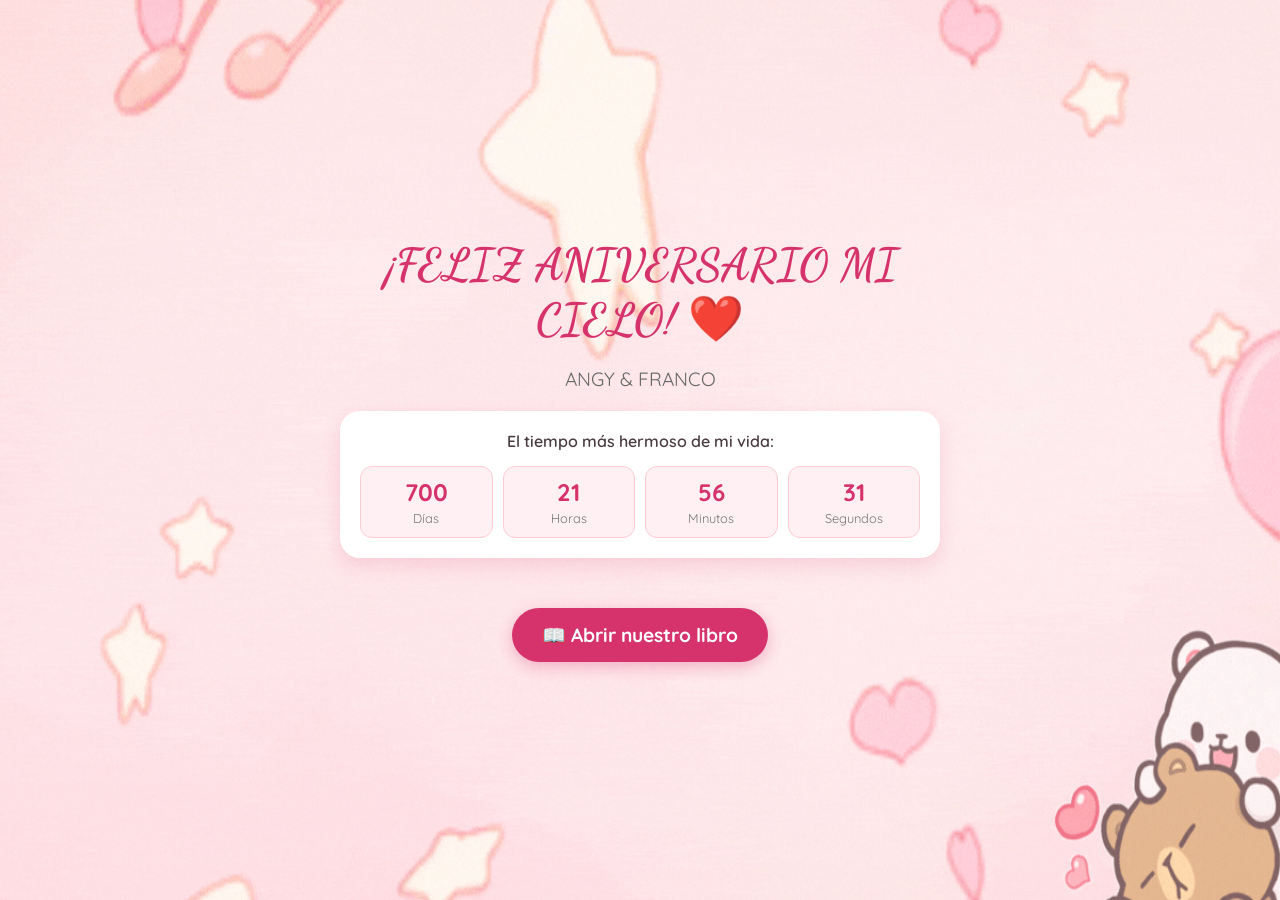
==== commit dda8f1e7: "Update index.html" ====
--- a/index.html
+++ b/index.html
@@ -311,9 +311,13 @@
 
 Muchas gachas por cada día de este año y medio, gracias por los momentos de silencio donde una mirada tuya 🙄 me lo dice todo, por los días en que el estrés y lo cansado del dia, estudiando, trabajando, etc... nos pesan, pero basta con poder abrazarte verte a tus ojitos tan preciosos que amo demasiado 💖 Eres una mujer increíble y mi hermosa, elegante, inteligente, encantadora, amable, considerada, fuerte, valiente, creativa, brillante, gentil, humilde, generosa, apasionada, sabia, divertida, leal, confiable, elegante, radiante, tranquila, segura, cálida, compasiva, ingeniosa, aventurera, respetuosa, sincera, magnética, audaz, articulada, empática, inspiradora, honesta, paciente, poderosa, atenta, edificante, con clase, amigable, confiable, ambiciosa... déjame agarro aire mi amor 😚 seguimos... intuitiva, talentosa, solidaria, con los pies en la tierra, decidida, carismática, extraordinaria, digna de confianza, noble, digna, perceptiva, innovadora, refinada, considerada, equilibrada, de mente abierta, compuesta, imaginativa, atenta, optimista, virtuosa, de corazón noble, elocuente, ingeniosa, profunda, filosófica, intrépida, cariñosa, expresiva, emocionalmente inteligente, ingeniosa, encantadora, fascinante, aguda, desinteresada, motivada, asertiva, auténtica, vibrante, juguetona, observadora, hábil, de espíritu generoso, práctica, reconfortante, valiente, Sabia de corazón, entusiasta, confiable, discreta, duradera, educada, serena, madura, de buen gusto 😍, alegre, comprensiva, genuina, brillante de mente, alentadora, equilibrada, magnética, dinámica, radiante, de espíritu radiante, conmovedora, de corazón radiante, perspicaz, de alma creativa, con mentalidad justa, de corazón confiable, tierna, de mente edificante, perseverante, angelical, con los pies en la tierra, de corazón dorado, de espíritu gentil, inteligente, de corazón valiente, cortés, armoniosa, de mente leal, de alma hermosa, tranquila, de corazón sincero, de mente respetuosa, de voz reconfortante, de mente segura, emocionalmente fuerte, de alma respetuosa, de corazón imaginativo, protectora, de mente noble, de alma segura, de ojos sabios, cariñosa, de ojos expresivos, con un  corazoncito brillante que me enamoran a niveles que arrevazan el número pi (π) Qué privilegio tan grande tengo de caminar a tu lado y de ver de cerca lo maravillosa que eres y de ser yo quien tenga la fortuna de amarte como crazy kid  😵‍💫
 
-Este aniversario de año y medio no es solo una fecha en el calendario mamor, es el testimonio de lo que somos 💞 A lo largo de estos dieciocho meses hemos construido un amor real y elegirte cada mañana ha sido la decisión más hermosa de mi vida, porque en ti encontré no solo a mi mejor amiga, a mi confidente, mi compañera, mi cómplice, mi dúo, mi loba, mi bailarina capuñina jajajaja meno ya me pase. Pero sobre todo a la persona con la que quiero compartir absolutamente todo lo que soy porque eres tu, eres mi novia 💗
-
-Quiero que sepas mi amor me emociona el mirar hacia adelante y saber que este año y medio es apenas el hermoso prólogo de un libro larguísimo que nos falta por escribir y estoy más que listo para seguir creciendo a tu lado, para celebrar cada uno de tus triunfos, para recordarte lo valiosa que eres cuando lo olvides y para sostener tu mano en cada paso de este camino que nos falta por recorrer. No importa cuántos retos vengan, cuántas responsabilidades o cuán ocupados estemos porque mi corazón siempre va a tener tu nombre y apellido grabado y mis brazos siempre van a ser tu hogar listos para resivirte con un abrazo de OSO!! 🐻 mi niña preciosa 💖 
+Este aniversario de año y medio no es solo una fecha en el calendario mamor, es el testimonio de lo que somos 💞 A lo largo de estos dieciocho meses hemos construido un amor real y elegirte cada mañana ha sido la decisión más hermosa de mi vida, porque en ti encontré no solo a mi mejor amiga, a mi confidente, mi compañera, mi cómplice, mi dúo, mi loba, mi bailarina capuñina jajajaja meno ya me pase. Pero sobre todo a la persona con la que quiero compartir absolutamente todo lo que soy porque eres tu, eres mi novia 💗 
+
+Mi amor, hoy me detuve a pensar un momento en todo lo que hemos construido y en el camino que hemos recorrido juntos, no te voy a mentir, sé perfectamente que las cosas no siempre han sido color de rosa, hemos pasado por muchisimas cosas, por días pesados, cansados y por momentos verdaderamente difíciles que han puesto a prueba nuestra paciencia y nuestra fuerza. Pero sabes, al mirar hacia atrás, no veo esos problemas como una derrota o un fin, sino como la prueba más grande de que lo nuestro es real y verdadero. A pesar de cada obstáculo, de las malas cosas y de cualquier dificultad que la vida nos ha puesto enfrente, aquí seguimos tomados de la mano, con el corazón firme y eligiéndonos el uno al otro cada día.
+
+Le pido muchísimo a Dios que nos cuide a cada paso que demos, que ponga su mano sobre nosostros y nuestra relación y que jamás nos permita soltarnos. Le ruego que nos dé la sabiduría para entendernos, la paciencia para sobrellevar los días complicados y, sobre todo, una fuerza inquebrantable para soportar y vencer absolutamente todo lo que venga en el futuro. Sé que la vida seguirá trayendo retos, pero no le tengo miedo a lo que venga si es a tu lado. Gracias por tu valentía, por no rendirte y por ser mi refugio y mi equipo en las buenas y en las malas. Te amo con toda mi alma, mi vida,, mi todo mi cielo  y estoy listo para seguir luchando por lo nuestro siempre
+
+Quiero que sepas mi amor, que me emociona el mirar hacia adelante y saber que este año y medio es apenas el hermoso prólogo de un libro larguísimo que nos falta por escribir y estoy más que listo para seguir creciendo a tu lado, para celebrar cada uno de tus triunfos, para recordarte lo valiosa que eres cuando lo olvides y para sostener tu mano en cada paso de este camino que nos falta por recorrer. No importa cuántos retos vengan, cuántas responsabilidades o cuán ocupados estemos porque mi corazón siempre va a tener tu nombre y apellido grabado y mis brazos siempre van a ser tu hogar listos para resivirte con un abrazo de OSO!! 🐻 mi niña preciosa 💖 
 
 Gracias por regalarme tu tiempo, tu confianza y tu amor tan puro y sincero. Gracias por ser mi presente, mi recordatorio diario de lo bonito que es vivir y la razón de mis sonrisas por la motivación de cada día de ser mejor, eres, y por siempre serás, mi persona favorita en todo y todos los universos, mi meta y mi destino al que quiero llegar junto a ti 💕
 
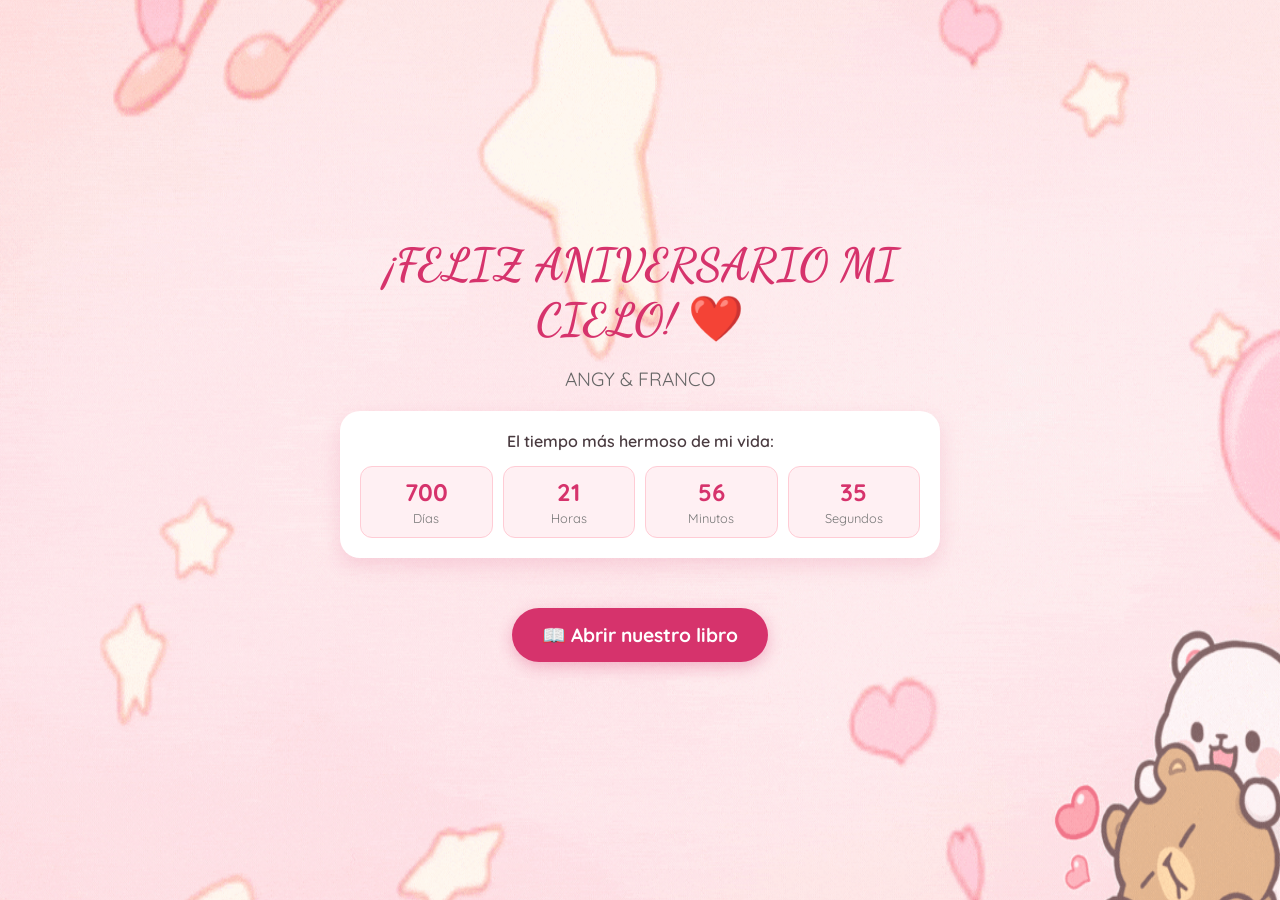
==== commit 978e75f3: "Update index.html" ====
--- a/index.html
+++ b/index.html
@@ -313,7 +313,7 @@
 
 Este aniversario de año y medio no es solo una fecha en el calendario mamor, es el testimonio de lo que somos 💞 A lo largo de estos dieciocho meses hemos construido un amor real y elegirte cada mañana ha sido la decisión más hermosa de mi vida, porque en ti encontré no solo a mi mejor amiga, a mi confidente, mi compañera, mi cómplice, mi dúo, mi loba, mi bailarina capuñina jajajaja meno ya me pase. Pero sobre todo a la persona con la que quiero compartir absolutamente todo lo que soy porque eres tu, eres mi novia 💗 
 
-Mi amor, hoy me detuve a pensar un momento en todo lo que hemos construido y en el camino que hemos recorrido juntos, no te voy a mentir, sé perfectamente que las cosas no siempre han sido color de rosa, hemos pasado por muchisimas cosas, por días pesados, cansados y por momentos verdaderamente difíciles que han puesto a prueba nuestra paciencia y nuestra fuerza. Pero sabes, al mirar hacia atrás, no veo esos problemas como una derrota o un fin, sino como la prueba más grande de que lo nuestro es real y verdadero. A pesar de cada obstáculo, de las malas cosas y de cualquier dificultad que la vida nos ha puesto enfrente, aquí seguimos tomados de la mano, con el corazón firme y eligiéndonos el uno al otro cada día.
+Mi bombonshito, me voy a detener un momento a pensar en todo lo que hemos construido y en el camino que hemos recorrido juntos, no te voy a mentir, sé perfectamente que las cosas no siempre han sido color de rosa, hemos pasado por muchisimas cosas, por días pesados, cansados y por momentos verdaderamente difíciles que han puesto a prueba nuestra paciencia y nuestra fuerza. Pero sabes, al mirar hacia atrás, no veo esos problemas como una derrota o un fin, sino como la prueba más grande de que lo nuestro es real y verdadero. A pesar de cada obstáculo, de las malas cosas y de cualquier dificultad que la vida nos ha puesto enfrente, aquí seguimos tomados de la mano, con el corazón firme y eligiéndonos el uno al otro cada día.
 
 Le pido muchísimo a Dios que nos cuide a cada paso que demos, que ponga su mano sobre nosostros y nuestra relación y que jamás nos permita soltarnos. Le ruego que nos dé la sabiduría para entendernos, la paciencia para sobrellevar los días complicados y, sobre todo, una fuerza inquebrantable para soportar y vencer absolutamente todo lo que venga en el futuro. Sé que la vida seguirá trayendo retos, pero no le tengo miedo a lo que venga si es a tu lado. Gracias por tu valentía, por no rendirte y por ser mi refugio y mi equipo en las buenas y en las malas. Te amo con toda mi alma, mi vida,, mi todo mi cielo  y estoy listo para seguir luchando por lo nuestro siempre
 
